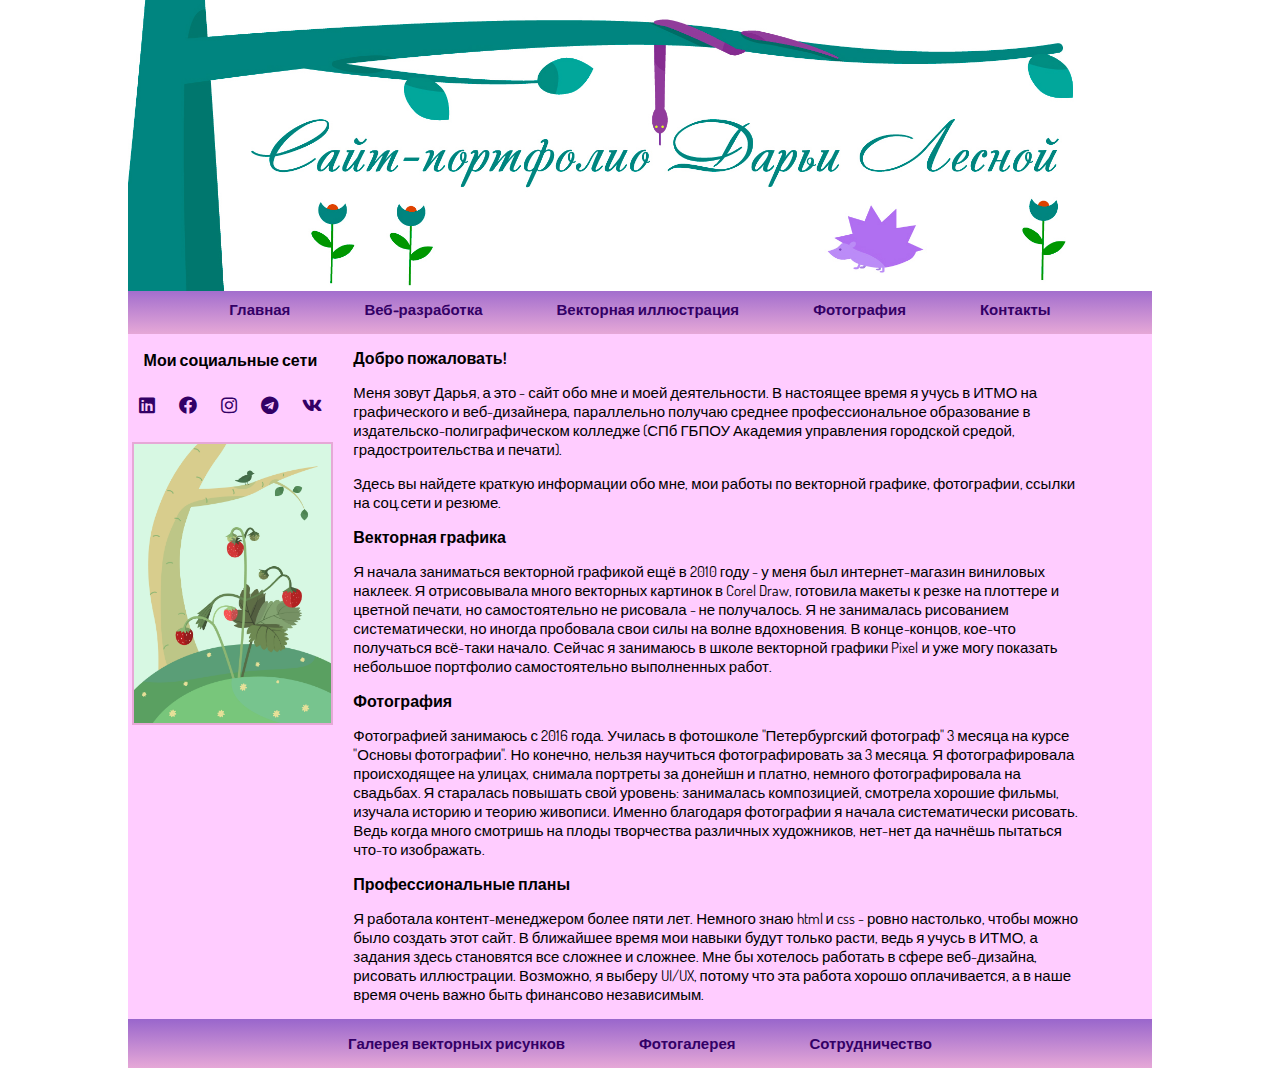
==== index.html @ 27f323e9 "Initial commit" ====
<!DOCTYPE html>
<html lang="ru" prefix="og: http://ogp.me/ns# fb: http://ogp.me/ns/fb#">

<head>
	<title>Сайт-портфолио Дарьи Лесной</title>
	<meta charset="utf-8">
	<meta property="og:title" content="Сайт-портфолио Дарьи Лесной" /> 
	<meta property="og:type" content="website" /> 
	<meta property="og:url" content="www.daryalesnaya.ru" /> 
	<meta property="og:description" content="Здесь вы найдете краткую информации обо мне, мои работы по векторной графике, фотографии, ссылки на соц.сети и резюме."> 
	<meta property="og image" content="images/shapka2.jpg"/>
	<meta name="viewport" content="width=device-width, initial-scale=1">

	<link rel="stylesheet" type="text/css" href="style1.css">
	<link href="https://fonts.googleapis.com/css?family=Dosis&display=swap" rel="stylesheet">
	<link rel="stylesheet" type="text/css" href="fontawesome/css/all.css">
</head>
<body>
	<div class="container">
		<header><img src="images/shapka2.jpg" width="100%" height="auto" alt="дизайнер Дарья Лесная">
			<nav class="header_menu">
				<ul>
				<li><a href="index.html"><b>Главная</b></a></li>
				<li><a href="#"><b>Веб-разработка</b></a></li>
				<li><a href="vector.html"><b>Векторная иллюстрация</b></a></li>
				<li><a href="#"><b>Фотография</b></a></li>
				<li><a href="contacts.html"><b>Контакты</b></a></li>
			</ul>
		</nav>

		</header></div>
	<main class="container">
		<aside class="leftSide"> 
	           <div class="leftSidemenu">
	           		<h3 style="padding:0; text-align: center;">Мои социальные сети</h3>
				<ul style="padding:0; text-align: center;">
					<li><a href="#"><i class="fab fa-linkedin"></i></a></li>
					<li><a href="#"><i class="fab fa-facebook"></i></a></li>
					<li><a href="#"><i class="fab fa-instagram"></i></a></li>
					<li><a href="#"><i class="fab fa-telegram"></i></a></li>
					<li><a href="#"><i class="fab fa-vk"></i></a></li>
					
				</ul>
			</div>

				<div><img src="images/zemlyanika2.jpg" width="96%" height="auto"></div>
			</aside>
			<section>
				<atricle>
					<h2>Добро пожаловать!</h2>
					<p>Меня зовут Дарья, а это - сайт обо мне и моей деятельности. В настоящее время я учусь в ИТМО на графического и веб-дизайнера,
				параллельно получаю среднее профессиональное образование в издательско-полиграфическом колледже (СПб ГБПОУ Академия управления городской средой, градостроительства и печати).
			     </p>
			     <p>Здесь вы найдете краткую информации обо мне, мои работы по векторной графике, фотографии, ссылки на соц.сети и резюме.  </p>

				</atricle>
				<atricle>
					<h2>Векторная графика</h2>
					<p>Я начала заниматься векторной графикой ещё в 2010 году - у меня был интернет-магазин виниловых наклеек. Я отрисовывала много векторных картинок в Corel Draw, готовила макеты к резке на плоттере и цветной печати, но самостоятельно не рисовала - не получалось. Я не занималась рисованием систематически, но иногда пробовала свои силы на волне вдохновения. В конце-концов, кое-что получаться всё-таки начало. Сейчас я занимаюсь в школе векторной графики Pixel и уже могу показать небольшое портфолио самостоятельно выполненных работ. 
			     </p>
			    
				</atricle>
				<atricle>
					<h2>Фотография</h2>
					<p>Фотографией занимаюсь с 2016 года. Училась в фотошколе "Петербургский фотограф" 3 месяца на курсе "Основы фотографии". Но конечно, нельзя научиться фотографировать за 3 месяца. Я фотографировала происходящее на улицах, снимала портреты за донейшн и платно, немного фотографировала на свадьбах. Я старалась повышать свой уровень: занималась композицией, смотрела хорошие фильмы, изучала историю и теорию живописи. Именно благодаря фотографии я начала систематически рисовать. Ведь когда много смотришь на плоды творчества различных художников, нет-нет да начнёшь пытаться что-то изображать.

			     </p>
			    
				</atricle>
				<atricle>
					<h2>Профессиональные планы</h2>
					<p>Я работала контент-менеджером более пяти лет. Немного знаю html и css - ровно настолько, чтобы можно было создать этот сайт. В ближайшее время мои навыки будут только расти, ведь я учусь в ИТМО, а задания здесь становятся все сложнее и сложнее. Мне бы хотелось работать в сфере веб-дизайна, рисовать иллюстрации. Возможно, я выберу UI/UX, потому что эта работа хорошо оплачивается, а в наше время очень важно быть финансово независимым.

			     </p>
			    
				</atricle>
			</section>
	</main>

	<div style="clear:both";></div>
	<div  class="container">
		<footer>
		<nav class="footer_menu">
			<ul>
				<li><a href="#"><b>Галерея векторных рисунков</b></a></li>
				<li><a href="#"><b>Фотогалерея</b></a></li>
				<li><a href="#"><b>Сотрудничество</b></a></li>	
				</ul></nav>

	</footer>
	</div>
	
</body>
</html>
---- style1.css ----
html,body {
	padding:0;
	margin:0;
}

.container {
	width: 80%;
	margin: 0 auto;
	min-height: 100%;
	background-color:#FFCCFF;
}

.container:after {
            content: " ";
            clear: both;
            /*height: 48px; Добавляет эти 48 пкс наверх, где они не нужны*/
            display: block;}

header>img {
	margin-bottom: -10px;
}
header>.header_menu >ul {
 background-image: linear-gradient(#9966CC, #e6a8d7);
 text-align:center;
 margin:0;
 padding-inline-start:0;
}

header>.header_menu>ul>li {
 list-style-type:none;
 display:inline-block;
 padding:15px 35px;
}

header>.header_menu>ul>li>a {
	color:#330066;
	font-size:16px;
	text-decoration:none;
 }


header>.header_menu>ul>li>a:hover {
	color:white;
	font-size:16px;
	text-decoration:underline;
 }

 aside {
 	
 	background-color:#FFCCFF;}

 	aside>ul {
 		
 		padding:-5px;
 	}

 	p {
 		font-family: 'Dosis', sans-serif;
 		font-size:15px;
 	}

 	b {
 		font-family: 'Dosis', sans-serif;
 		font-size:15px;
 	}

 	h2 {
 		font-family: 'Dosis', sans-serif;
 		font-size:16px;

 	}


 	h3 {
 		font-family: 'Dosis', sans-serif;
 		font-size:16px;

 	}

section {
	background-color: #FFCCFF;
	width:76%;
	padding-left:2%;
	padding-right:2%;
	float:left;
	box-sizing: border-box;
 }

.leftSide {
	float:left;
	width:20%;
	/*outline:1px solid #000;*/

}

.leftSide>div>img {
	border: 2px solid #e6a8d7;
	float:right;


}

aside>.leftSidemenu {
	width:100%;
}

aside>.leftSidemenu>ul> {

	margin:0;
	padding:0;
	text-align: center;

}

aside>.leftSidemenu>ul>li {
	list-style-type: none;
	display:inline-block;
	padding: 10px;
}

aside>.leftSidemenu>ul>li>a>i {
	color: #330066;  /*цвет кнопки*/
    transition: 1s; /*переход 1с*/
    cursor:pointer;
    font-size:18px;


}

aside>.leftSidemenu>ul>li>a>i:hover {
    color: #4478E9

}

footer>.footer_menu> {
	margin:-48px 0 0 0;
	width: 100%;
    height:48px;
}

footer>.footer_menu>ul {
	background-image: linear-gradient(#9966CC, #e6a8d7);
	text-align: center;
	margin:0;
	padding-inline-start:0;
	
}

footer>.footer_menu>ul>li {
	list-style-type: none;
	display:inline-block;
	padding:15px 35px;
	text-decoration: none;
}

footer>.footer_menu>ul>li>a {
	color:#330066;
	font-size:16px;
	text-decoration:none;
}

footer>.footer_menu>ul>li>a:hover {
	color:white;
	font-size:16px;
	text-decoration:underline;
}



@media (max-width:1240px) {

	header>.header_menu>ul>li {
 list-style-type:none;
 display:inline-block;
 padding:10px 25px;
}

footer>.footer_menu>ul>li {
	list-style-type: none;
	display:inline-block;
	padding:10px 25px;
	text-decoration: none;
}

.leftSide>div>img {
	border: 2px solid #e6a8d7;
	float:right;
	display: none;
}


aside>.leftSidemenu>ul>li {
	list-style-type: none;
	display:block;
	padding: 10px;
}

aside>.leftSidemenu>ul>li>a>i {
	color: #330066;  /*цвет кнопки*/
    transition: 1s; /*переход 1с*/
    cursor:pointer;
    font-size:30px;


}

}

@media (max-width:1000px) {

.leftSide {
float:left;
width:100%;
/*outline:1px solid #000;*/}

.leftSide>div>img {
	border: 2px solid #e6a8d7;
	float:right;
	display: none;
}

aside>.leftSidemenu {
	width:100%;
	
}

section {
	background-color: #FFCCFF;
	width:96%;
	padding:2%;
	text-align:center;
	box-sizing:border-box;
	
 }

 header>.header_menu>ul>li {
 list-style-type:none;
 display:inline-block;
 padding:10px 5px;
}

aside>.leftSidemenu>ul>li {
	list-style-type: none;
	display:inline-block;
	padding: 10px;
}

aside>.leftSidemenu>ul>li>a>i {
	color: #330066;  /*цвет кнопки*/
    transition: 1s; /*переход 1с*/
    cursor:pointer;
    font-size:30px;

}

footer>.footer_menu>ul>li {
	list-style-type: none;
	display:inline-block;
	padding:10px 5px;
	text-decoration: none;
}

}
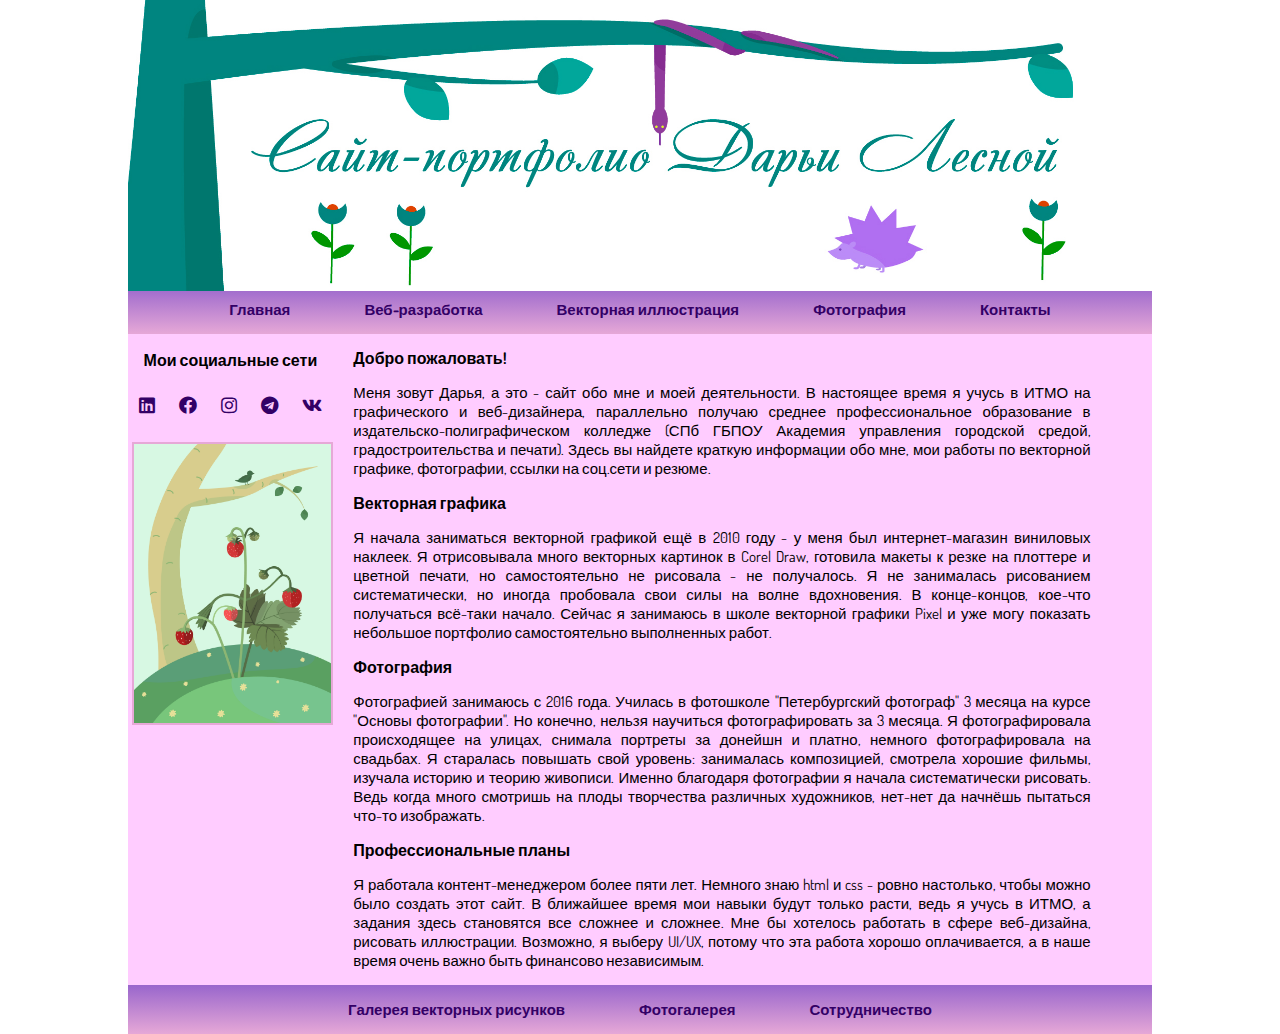
==== commit d6c0a89c: "text editing" ====
--- a/index.html
+++ b/index.html
@@ -50,8 +50,8 @@
 					<h2>Добро пожаловать!</h2>
 					<p>Меня зовут Дарья, а это - сайт обо мне и моей деятельности. В настоящее время я учусь в ИТМО на графического и веб-дизайнера,
 				параллельно получаю среднее профессиональное образование в издательско-полиграфическом колледже (СПб ГБПОУ Академия управления городской средой, градостроительства и печати).
-			     </p>
-			     <p>Здесь вы найдете краткую информации обо мне, мои работы по векторной графике, фотографии, ссылки на соц.сети и резюме.  </p>
+			    
+			   Здесь вы найдете краткую информации обо мне, мои работы по векторной графике, фотографии, ссылки на соц.сети и резюме.  </p>
 
 				</atricle>
 				<atricle>
--- a/style1.css
+++ b/style1.css
@@ -57,6 +57,7 @@
  	p {
  		font-family: 'Dosis', sans-serif;
  		font-size:15px;
+ 		text-align:justify;
  	}
 
  	b {
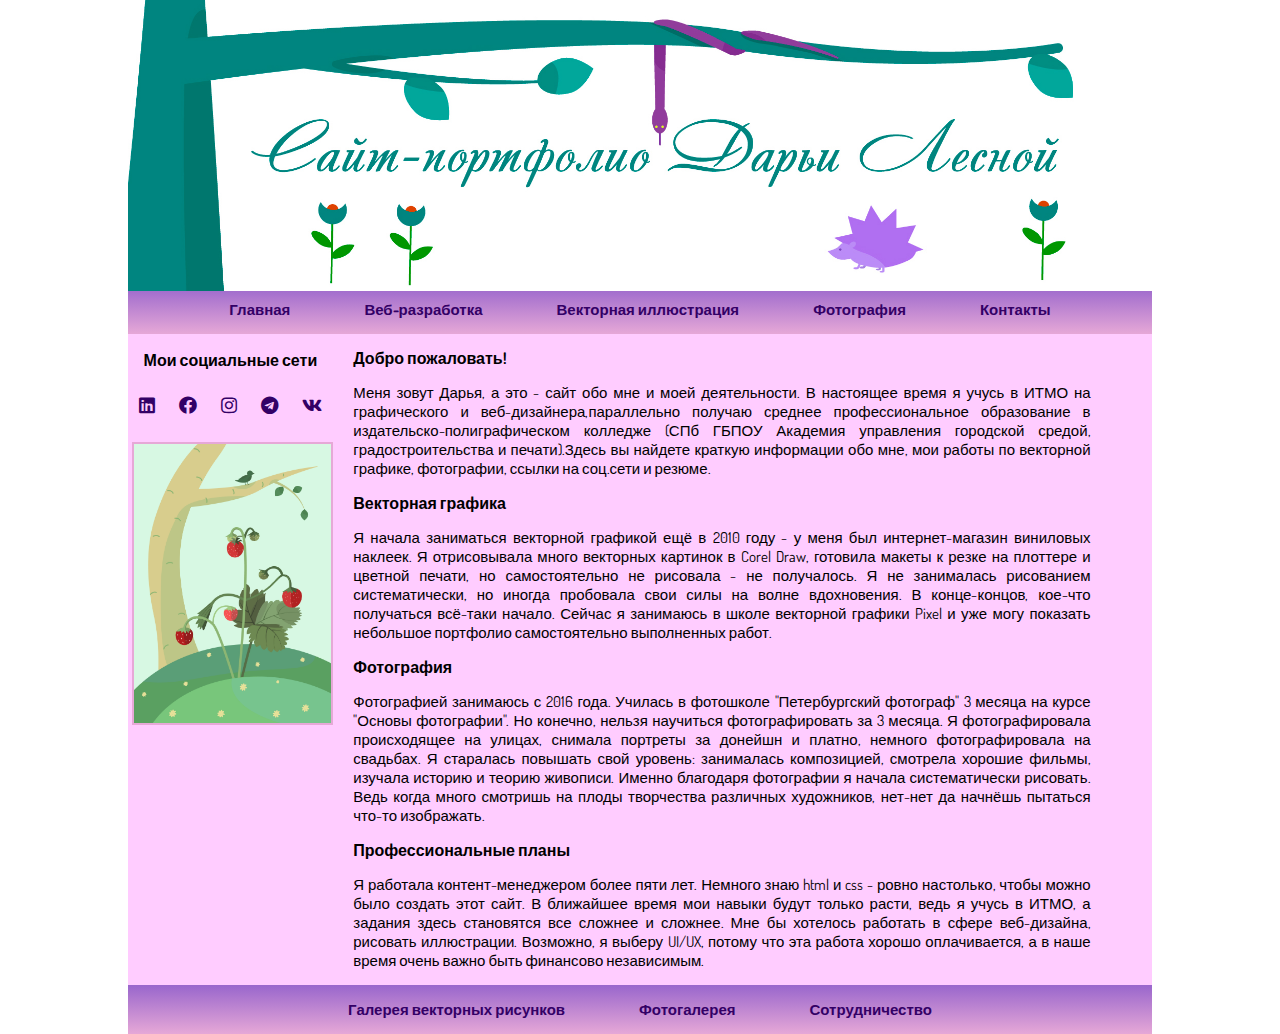
==== commit dc68d9f7: "text editing 2" ====
--- a/index.html
+++ b/index.html
@@ -48,28 +48,25 @@
 			<section>
 				<atricle>
 					<h2>Добро пожаловать!</h2>
-					<p>Меня зовут Дарья, а это - сайт обо мне и моей деятельности. В настоящее время я учусь в ИТМО на графического и веб-дизайнера,
-				параллельно получаю среднее профессиональное образование в издательско-полиграфическом колледже (СПб ГБПОУ Академия управления городской средой, градостроительства и печати).
-			    
-			   Здесь вы найдете краткую информации обо мне, мои работы по векторной графике, фотографии, ссылки на соц.сети и резюме.  </p>
+					<p class="article">Меня зовут Дарья, а это - сайт обо мне и моей деятельности. В настоящее время я учусь в ИТМО на графического и веб-дизайнера,параллельно получаю среднее профессиональное образование в издательско-полиграфическом колледже (СПб ГБПОУ Академия управления городской средой, градостроительства и печати).Здесь вы найдете краткую информации обо мне, мои работы по векторной графике, фотографии, ссылки на соц.сети и резюме.</p>
 
 				</atricle>
 				<atricle>
 					<h2>Векторная графика</h2>
-					<p>Я начала заниматься векторной графикой ещё в 2010 году - у меня был интернет-магазин виниловых наклеек. Я отрисовывала много векторных картинок в Corel Draw, готовила макеты к резке на плоттере и цветной печати, но самостоятельно не рисовала - не получалось. Я не занималась рисованием систематически, но иногда пробовала свои силы на волне вдохновения. В конце-концов, кое-что получаться всё-таки начало. Сейчас я занимаюсь в школе векторной графики Pixel и уже могу показать небольшое портфолио самостоятельно выполненных работ. 
+					<p class="article">Я начала заниматься векторной графикой ещё в 2010 году - у меня был интернет-магазин виниловых наклеек. Я отрисовывала много векторных картинок в Corel Draw, готовила макеты к резке на плоттере и цветной печати, но самостоятельно не рисовала - не получалось. Я не занималась рисованием систематически, но иногда пробовала свои силы на волне вдохновения. В конце-концов, кое-что получаться всё-таки начало. Сейчас я занимаюсь в школе векторной графики Pixel и уже могу показать небольшое портфолио самостоятельно выполненных работ. 
 			     </p>
 			    
 				</atricle>
 				<atricle>
 					<h2>Фотография</h2>
-					<p>Фотографией занимаюсь с 2016 года. Училась в фотошколе "Петербургский фотограф" 3 месяца на курсе "Основы фотографии". Но конечно, нельзя научиться фотографировать за 3 месяца. Я фотографировала происходящее на улицах, снимала портреты за донейшн и платно, немного фотографировала на свадьбах. Я старалась повышать свой уровень: занималась композицией, смотрела хорошие фильмы, изучала историю и теорию живописи. Именно благодаря фотографии я начала систематически рисовать. Ведь когда много смотришь на плоды творчества различных художников, нет-нет да начнёшь пытаться что-то изображать.
+					<p class="article">Фотографией занимаюсь с 2016 года. Училась в фотошколе "Петербургский фотограф" 3 месяца на курсе "Основы фотографии". Но конечно, нельзя научиться фотографировать за 3 месяца. Я фотографировала происходящее на улицах, снимала портреты за донейшн и платно, немного фотографировала на свадьбах. Я старалась повышать свой уровень: занималась композицией, смотрела хорошие фильмы, изучала историю и теорию живописи. Именно благодаря фотографии я начала систематически рисовать. Ведь когда много смотришь на плоды творчества различных художников, нет-нет да начнёшь пытаться что-то изображать.
 
 			     </p>
 			    
 				</atricle>
 				<atricle>
 					<h2>Профессиональные планы</h2>
-					<p>Я работала контент-менеджером более пяти лет. Немного знаю html и css - ровно настолько, чтобы можно было создать этот сайт. В ближайшее время мои навыки будут только расти, ведь я учусь в ИТМО, а задания здесь становятся все сложнее и сложнее. Мне бы хотелось работать в сфере веб-дизайна, рисовать иллюстрации. Возможно, я выберу UI/UX, потому что эта работа хорошо оплачивается, а в наше время очень важно быть финансово независимым.
+					<p class="article">Я работала контент-менеджером более пяти лет. Немного знаю html и css - ровно настолько, чтобы можно было создать этот сайт. В ближайшее время мои навыки будут только расти, ведь я учусь в ИТМО, а задания здесь становятся все сложнее и сложнее. Мне бы хотелось работать в сфере веб-дизайна, рисовать иллюстрации. Возможно, я выберу UI/UX, потому что эта работа хорошо оплачивается, а в наше время очень важно быть финансово независимым.
 
 			     </p>
 			    
--- a/style1.css
+++ b/style1.css
@@ -57,6 +57,10 @@
  	p {
  		font-family: 'Dosis', sans-serif;
  		font-size:15px;
+ 		
+ 	}
+
+ 	.article {
  		text-align:justify;
  	}
 
